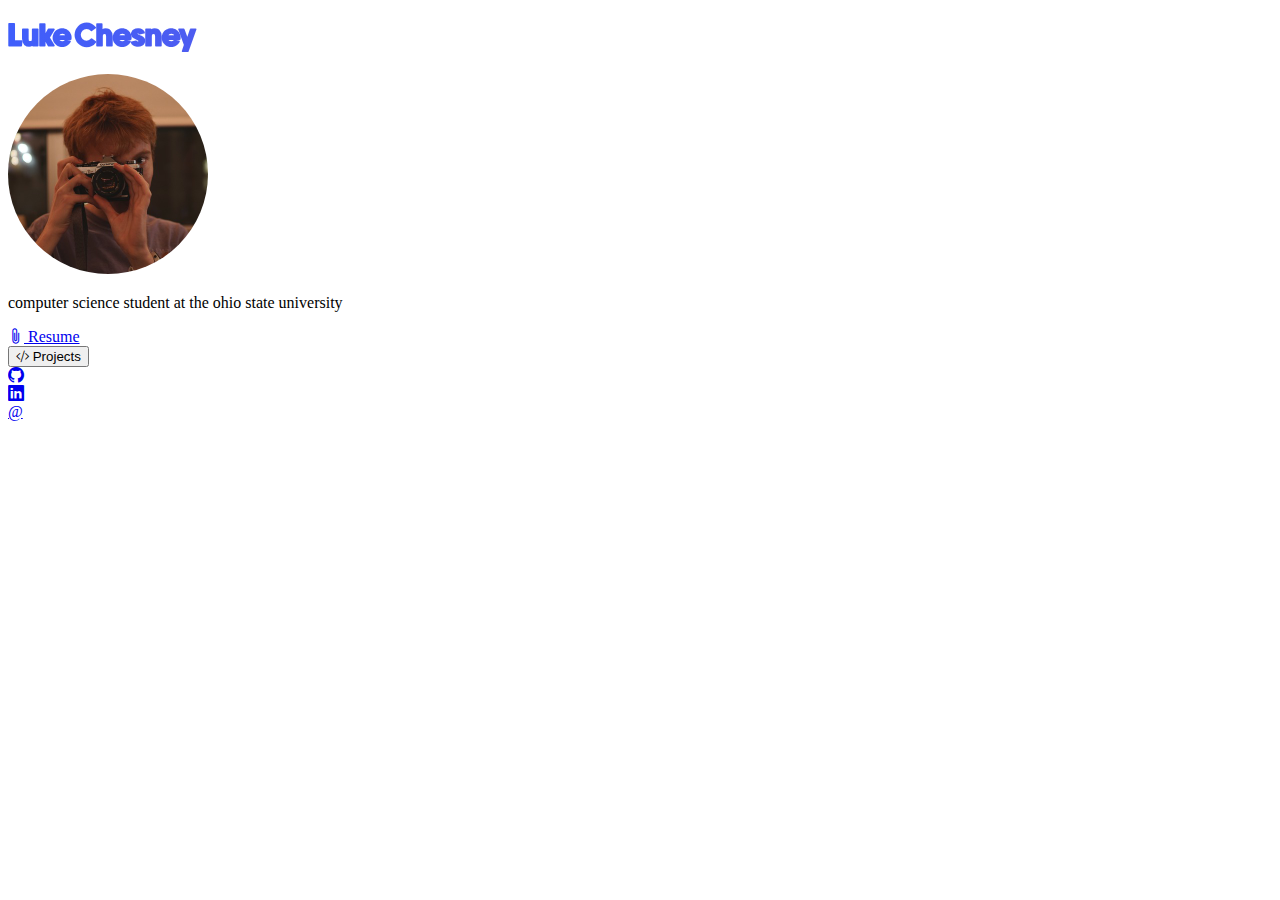
==== index.html @ ad26581f "initial commit" ====
<!doctype html>
<html lang="en">
  <head>
    <meta charset="utf-8">
    <meta name="viewport" content="width=device-width, initial-scale=1">
    <title>Luke Chesney</title>
    <link rel="icon" type="image/x-icon" href="/images/icon.ico">
    <link href="https://cdn.jsdelivr.net/npm/bootstrap@5.3.0-alpha1/dist/css/bootstrap.min.css" rel="stylesheet" integrity="sha384-GLhlTQ8iRABdZLl6O3oVMWSktQOp6b7In1Zl3/Jr59b6EGGoI1aFkw7cmDA6j6gD" crossorigin="anonymous">
    <link rel="stylesheet" href="https://cdn.jsdelivr.net/npm/bootstrap-icons@1.5.0/font/bootstrap-icons.css">
    <link rel="stylesheet" href="style.css">
  </head>
  <body>
    <div class="p-3">
        <div class="mt-xl-5"></div>
        <div class="container-fluid d-flex justify-content-center">
            <h1 class="gradient-text ">Luke Chesney</h1>
        </div>
        <div class="container-fluid d-flex justify-content-center">
            <img class="profile" src="images/luke.jpg" alt="A picture of me!">
        </div>
        <div class="mt-3"></div>
        <div class="container-fluid d-flex justify-content-center">
            <p class="lead">
                computer science student at the ohio state university
            </p>
        </div>
        <div class="container-fluid d-flex justify-content-center">
            <div class="px-2">
                <a href="/files/resume.pdf" class="btn btn-light" role="button"><i class="bi bi-paperclip"></i> Resume</a>
            </div>
            <div class="px-2">
                <button class="btn btn-light" href="#">
                    <i class="bi bi-code-slash"></i>  Projects</button>
            </div>
        </div>

        <div class="fixed-bottom ">
            <div class="container-fluid d-flex justify-content-center mb-2">
                <div class="px-1">
                    <a href="https://github.com/ch3sney" class="btn btn-light" role="button">
                        <i class="bi bi-github"></i>
                    </a>
                </div>
                <div class="px-1">
                    <a href="https://www.linkedin.com/in/lukeches/" class="btn btn-light" role="button">
                        <i class="bi bi-linkedin"></i>
                    </a>
                </div>
                <div class="px-1">
                    <a href="mailto:chesney.18@osu.edu" class="btn btn-light" role="button">@</a>
                </div>
            </div>
        </div>
    </div>
    <script 
        src="https://cdn.jsdelivr.net/npm/bootstrap@5.3.0-alpha1/dist/js/bootstrap.bundle.min.js" integrity="sha384-w76AqPfDkMBDXo30jS1Sgez6pr3x5MlQ1ZAGC+nuZB+EYdgRZgiwxhTBTkF7CXvN" crossorigin="anonymous">
    </script>
  </body>
</html>
---- style.css ----
@font-face {
    font-family: Newake;
    src: url("fonts/newake.otf");
}

h1 {
    font-family: Newake;
}

.gradient-text {
    --bg-size: 400%;
    --color-one: #3f5efb;
    --color-two: #fc466b;
    background: linear-gradient(
                  90deg,
                  var(--color-one),
                  var(--color-two),
                  var(--color-one)
                ) 0 0 / var(--bg-size) 100%;
    color: transparent;
    background-clip: text;
    -webkit-background-clip: text;
    animation: move-bg 16s infinite linear;
  }

@keyframes move-bg {
    to {
      background-position: var(--bg-size) 0;
    }
  }

.profile {
    width: 200px;
    height: 200px;
    border-radius: 50%;
  }
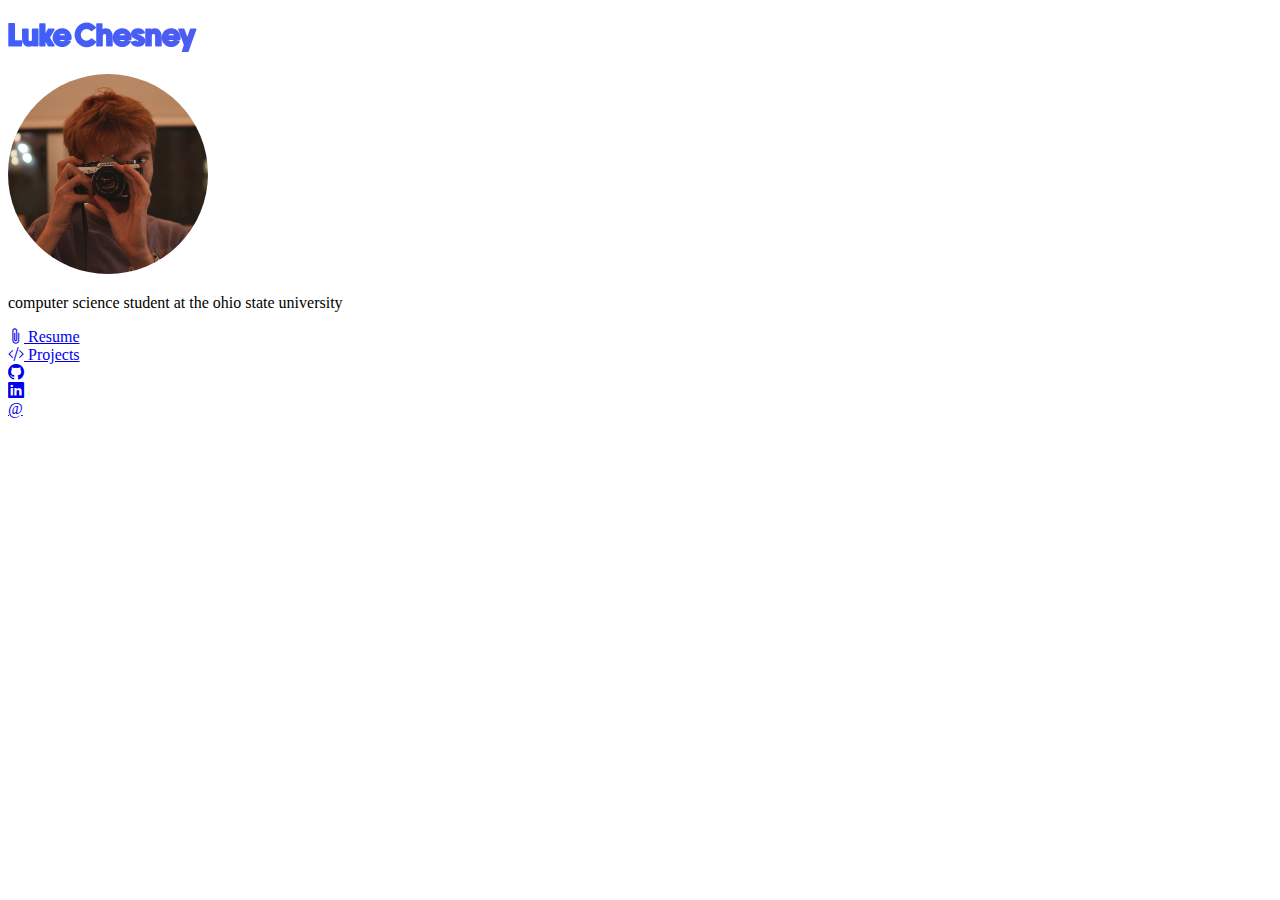
==== commit 1cb60e69: "projects page" ====
--- a/index.html
+++ b/index.html
@@ -13,10 +13,10 @@
     <div class="p-3">
         <div class="mt-xl-5"></div>
         <div class="container-fluid d-flex justify-content-center">
-            <h1 class="gradient-text ">Luke Chesney</h1>
+            <h1 class="gradient-text zoom">Luke Chesney</h1>
         </div>
         <div class="container-fluid d-flex justify-content-center">
-            <img class="profile" src="images/luke.jpg" alt="A picture of me!">
+            <img class="profile zoom" src="images/luke.jpg" alt="A picture of me!">
         </div>
         <div class="mt-3"></div>
         <div class="container-fluid d-flex justify-content-center">
@@ -26,28 +26,27 @@
         </div>
         <div class="container-fluid d-flex justify-content-center">
             <div class="px-2">
-                <a href="/files/resume.pdf" class="btn btn-light" role="button"><i class="bi bi-paperclip"></i> Resume</a>
+                <a href="/files/resume.pdf" class="btn btn-light zoom" role="button"><i class="bi bi-paperclip"></i> Resume</a>
             </div>
             <div class="px-2">
-                <button class="btn btn-light" href="#">
-                    <i class="bi bi-code-slash"></i>  Projects</button>
+                    <a href="projects.html" class="btn btn-light zoom" role="button"><i class="bi bi-code-slash"></i> Projects</a>
             </div>
         </div>
 
         <div class="fixed-bottom ">
             <div class="container-fluid d-flex justify-content-center mb-2">
                 <div class="px-1">
-                    <a href="https://github.com/ch3sney" class="btn btn-light" role="button">
+                    <a href="https://github.com/ch3sney" class="btn btn-light zoom" role="button">
                         <i class="bi bi-github"></i>
                     </a>
                 </div>
                 <div class="px-1">
-                    <a href="https://www.linkedin.com/in/lukeches/" class="btn btn-light" role="button">
+                    <a href="https://www.linkedin.com/in/lukeches/" class="btn btn-light zoom" role="button">
                         <i class="bi bi-linkedin"></i>
                     </a>
                 </div>
                 <div class="px-1">
-                    <a href="mailto:chesney.18@osu.edu" class="btn btn-light" role="button">@</a>
+                    <a href="mailto:chesney.18@osu.edu" class="btn btn-light zoom" role="button">@</a>
                 </div>
             </div>
         </div>
--- a/style.css
+++ b/style.css
@@ -35,3 +35,11 @@
     border-radius: 50%;
   }
 
+  .zoom {
+    transition: transform .2s; /* Animation */
+  }
+
+  .zoom:hover {
+    transform: scale(1.05); /* (150% zoom - Note: if the zoom is too large, it will go outside of the viewport) */
+  }
+
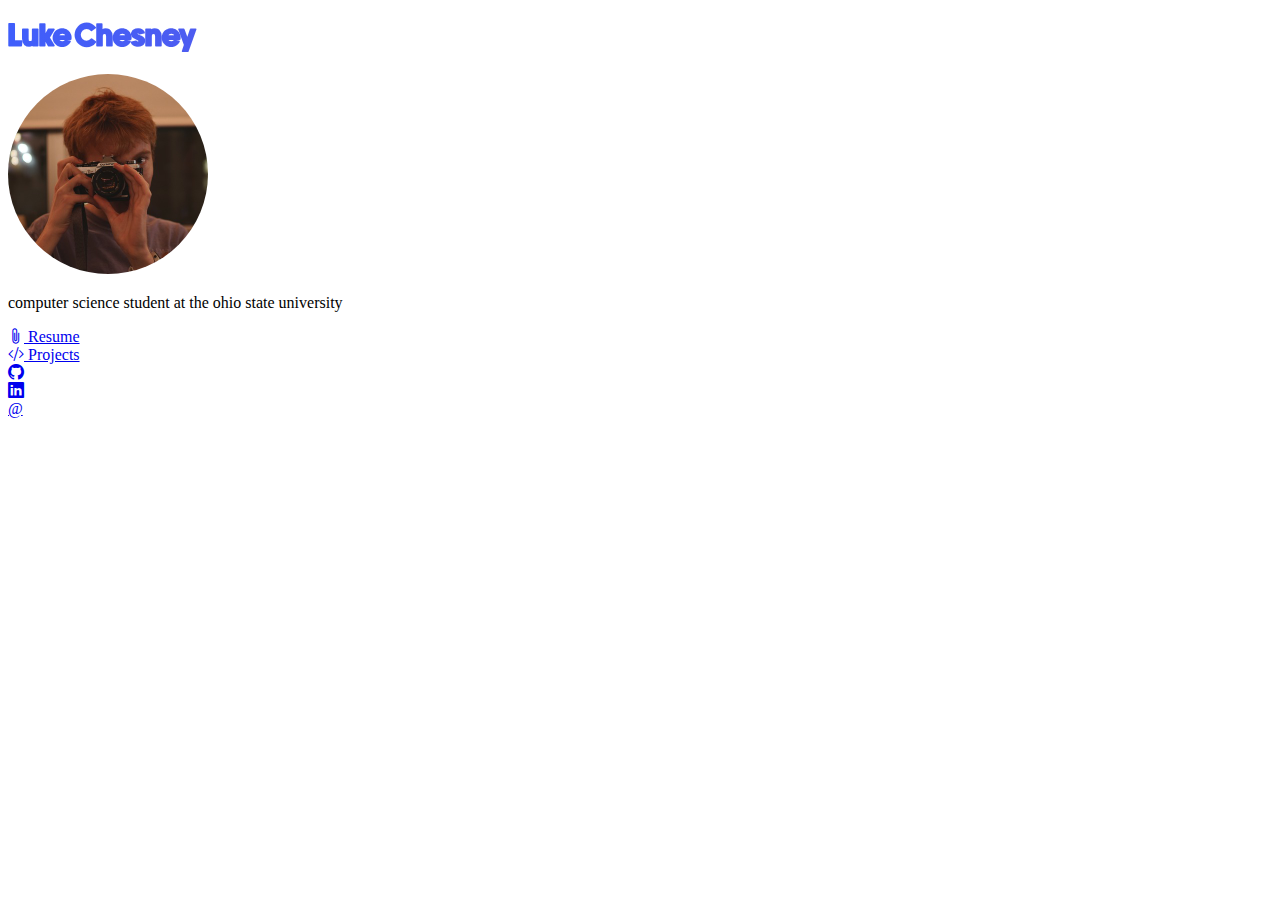
==== commit d8f8f356: "padding" ====
--- a/index.html
+++ b/index.html
@@ -33,7 +33,7 @@
             </div>
         </div>
 
-        <div class="fixed-bottom ">
+        <div class="fixed-bottom p-2">
             <div class="container-fluid d-flex justify-content-center mb-2">
                 <div class="px-1">
                     <a href="https://github.com/ch3sney" class="btn btn-light zoom" role="button">
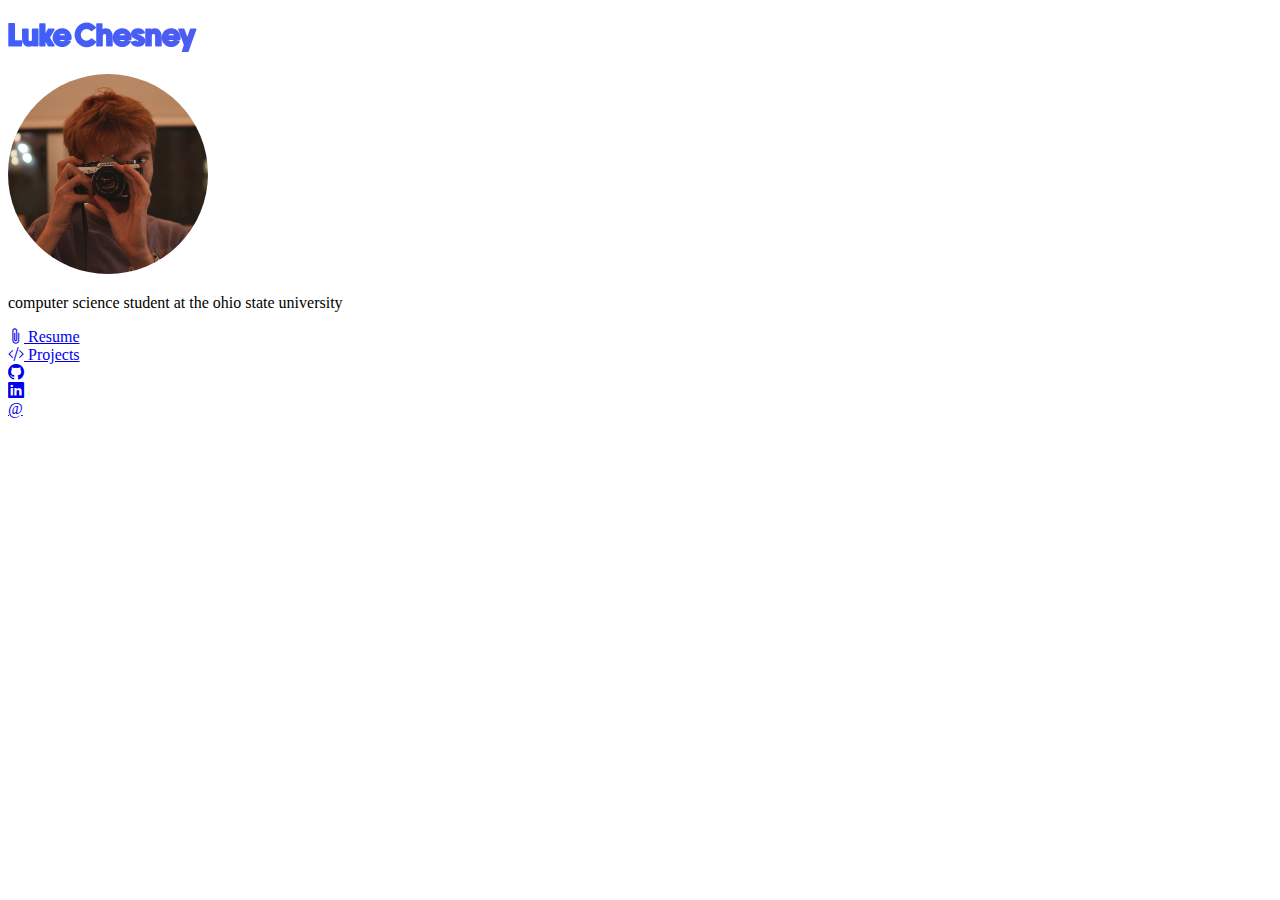
==== commit 758ab402: "padding" ====
--- a/index.html
+++ b/index.html
@@ -20,7 +20,7 @@
         </div>
         <div class="mt-3"></div>
         <div class="container-fluid d-flex justify-content-center">
-            <p class="lead">
+            <p class="lead zoom">
                 computer science student at the ohio state university
             </p>
         </div>
